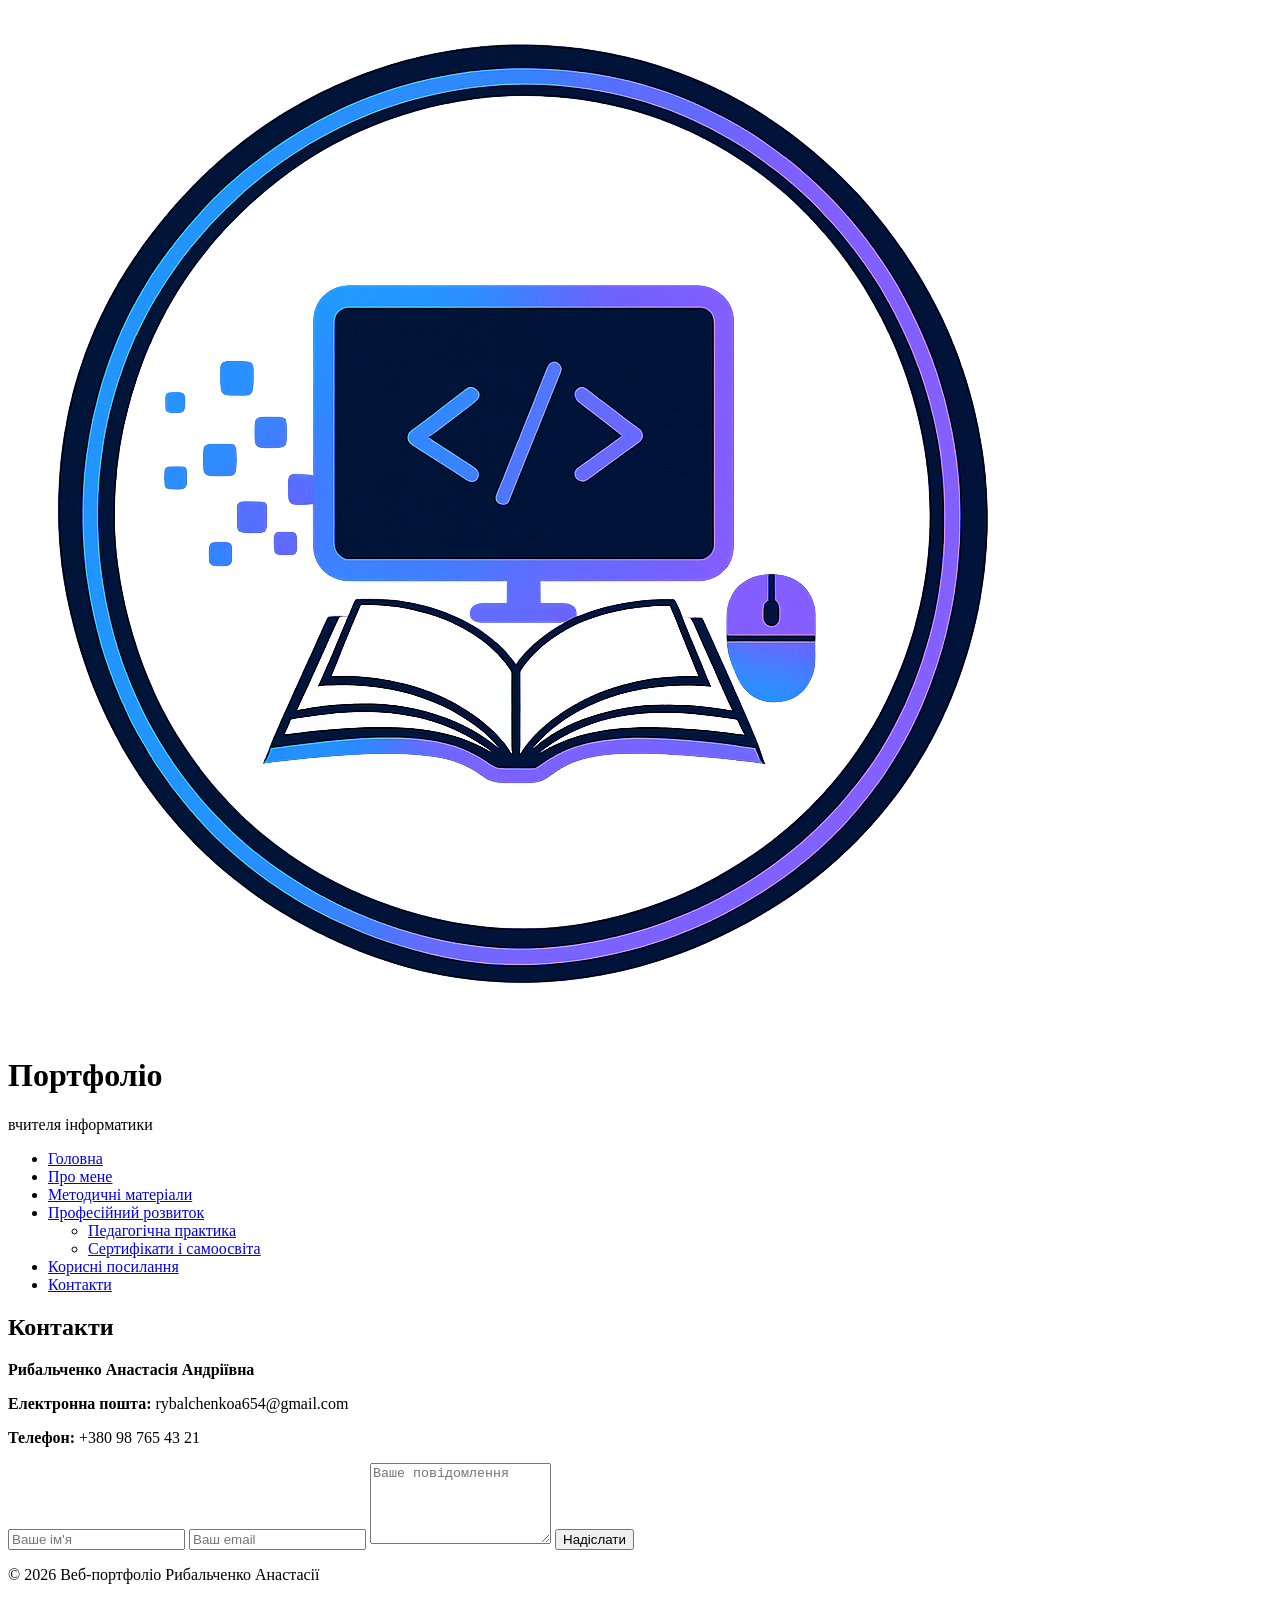
==== contacts.html @ 57e42044 "Add files via upload" ====
<!DOCTYPE html>
<html lang="uk">
<head>
    <meta charset="UTF-8">
    <meta name="viewport" content="width=device-width, initial-scale=1.0">
    <title>Професійний розвиток</title>

    <link href="https://fonts.googleapis.com/css2?family=Montserrat&family=Pliant&display=swap" rel="stylesheet">
   
    <link rel="stylesheet" href="contacts.css">
</head>

<body>

<header>
    <div class="header-container">
        <div class="logo-block">
            <img src="logo.png" alt="Логотип" class="logo">
            <div class="site-info">
                <h1>Портфоліо</h1>
                <p>вчителя інформатики</p>
            </div>
        </div>
        
        <nav>
            <ul>
                <li><a href="index.html">Головна</a></li>
                <li><a href="about.html">Про мене</a></li>
                <li><a href="materials.html">Методичні матеріали</a></li>
                <li class="dropdown">
                    <a href="skills.html">Професійний розвиток</a>
                    <ul class="dropdown-menu">
                        <li><a href="skills.html#practice">Педагогічна практика</a></li>
                        <li><a href="skills.html#selfstudy">Сертифікати і самоосвіта</a></li>
                    </ul>
                </li>
                <li><a href="links.html">Корисні посилання</a></li>
                <li><a href="contacts.html">Контакти</a></li>
            </ul>
        </nav>
    </div>
</header>

<main class="contacts">

    <h2>Контакти</h2>

    <div class="contact-box">

        <p><b>Рибальченко Анастасія Андріївна</b></p>
        <p><b>Електронна пошта:</b> rybalchenkoa654@gmail.com</p>
        <p><b>Телефон:</b> +380 98 765 43 21</p>

    </div>

    <form class="contact-form" action="https://formspree.io/f/xaqgwakj" method="POST">
        <input type="text" placeholder="Ваше ім'я" required>
        <input type="email" placeholder="Ваш email" required>
        <textarea placeholder="Ваше повідомлення" rows="5" required></textarea>

        <button type="submit">Надіслати</button>

    </form>
</main>

   

<footer>
    <p>© 2026 Веб-портфоліо Рибальченко Анастасії</p>
</footer>

</body>
</html>
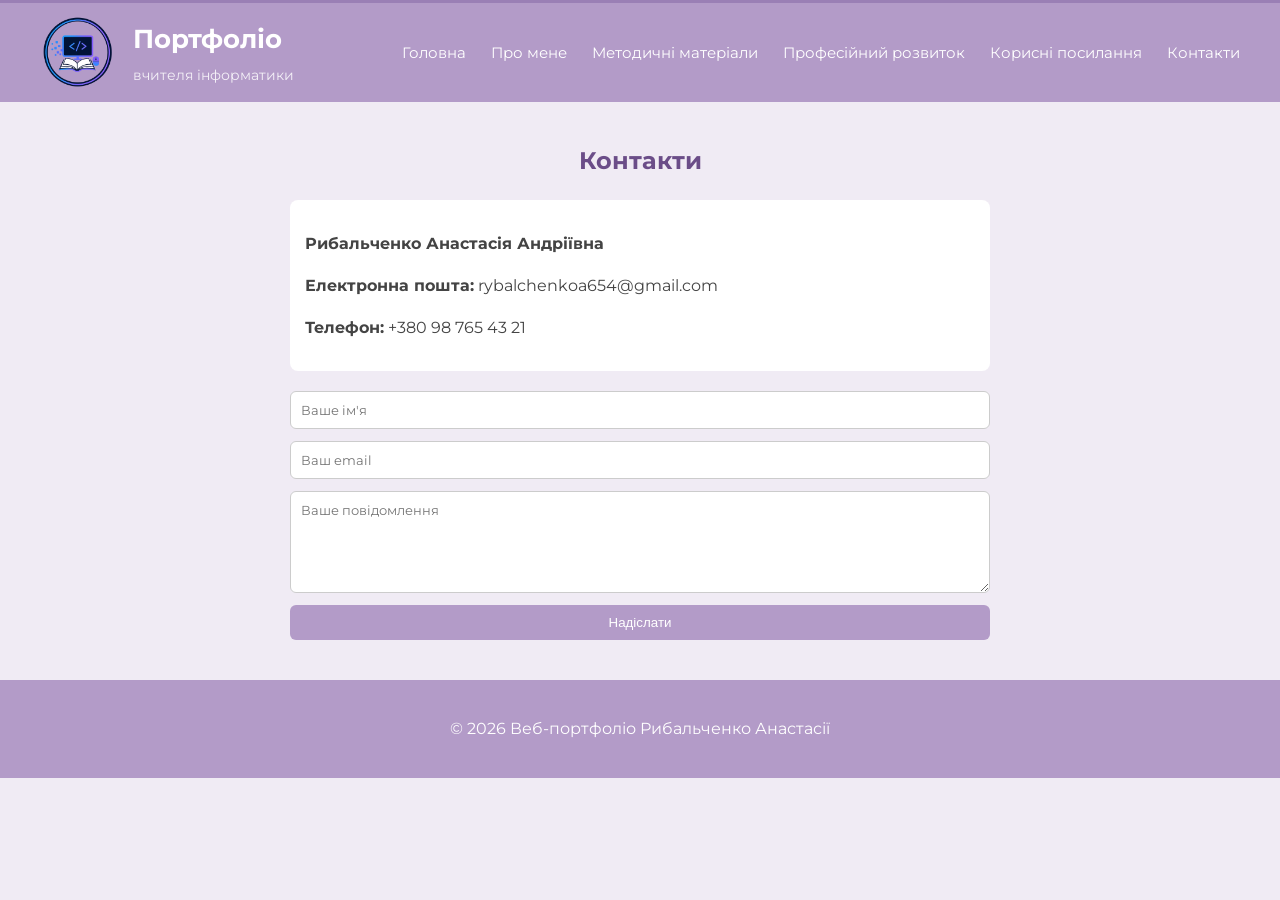
==== commit 73f0e629: "Update contacts.html" ====
--- a/contacts.html
+++ b/contacts.html
@@ -52,14 +52,12 @@
         <p><b>Телефон:</b> +380 98 765 43 21</p>
 
     </div>
-
-    <form class="contact-form" action="https://formspree.io/f/xaqgwakj" method="POST">
-        <input type="text" placeholder="Ваше ім'я" required>
-        <input type="email" placeholder="Ваш email" required>
-        <textarea placeholder="Ваше повідомлення" rows="5" required></textarea>
-
+    
+    <form id="contactForm" class="contact-form">
+        <input type="text" name="name" placeholder="Ваше ім'я" required>
+        <input type="email" name="email" placeholder="Ваш email" required>
+        <textarea name="message" placeholder="Ваше повідомлення" rows="5" required></textarea>
         <button type="submit">Надіслати</button>
-
     </form>
 </main>
 
@@ -68,6 +66,6 @@
 <footer>
     <p>© 2026 Веб-портфоліо Рибальченко Анастасії</p>
 </footer>
-
+<script src="script.js"></script>
 </body>
-</html>+</html>
--- a/contacts.css
+++ b/contacts.css
@@ -0,0 +1,176 @@
+body {
+    margin: 0;
+    font-family: 'Montserrat', sans-serif;
+    background: #F0EBF4;       
+    line-height: 1.6;
+    color: #444; 
+     
+}
+
+header {
+    background: #B39BC8;       
+    border-top: 3px solid #9A7FB5;
+    padding: 12px 40px;
+}
+
+.header-container {
+    max-width: 1400px;
+    margin: auto;
+    display: flex;
+    justify-content: space-between;
+    align-items: center;
+}
+
+.logo-block {
+    display: flex;
+    align-items: center;
+    gap: 18px;
+}
+
+.logo { height: 75px; }
+
+.site-info h1 {
+    margin: 0;
+    color: #fff;
+    font-size: 26px;
+}
+
+.site-info p {
+    margin: 4px 0 0;
+    color: rgba(255,255,255,.85);
+    font-size: 14px;
+}
+
+
+nav ul {
+    display: flex;
+    align-items: center;
+    gap: 25px;
+    list-style: none;
+    margin: 0;
+    padding: 0;
+}
+
+nav a{
+    color:#fff;
+    text-decoration:none;
+    font-size:15px;
+}
+
+nav a:hover{
+    color:#fff;
+    transition:.3s;
+    background:#8F74AC;
+    border-radius:8px;
+    padding:10px 5px;
+}
+
+.contacts{
+    max-width:700px;
+    margin:40px auto;
+    padding:0 20px;
+}
+
+.contacts h2{
+    text-align:center;
+    margin-bottom:20px;
+    color:#6B4D88;
+}
+
+
+.contact-box{
+    background:#fff;
+    padding:15px;
+    border-radius:8px;
+    margin-bottom:20px;
+}
+
+
+.contact-form{
+    display:flex;
+    flex-direction:column;
+    gap:12px;
+}
+
+.contact-form input,
+.contact-form textarea{
+    padding:10px;
+    border:1px solid #ccc;
+    border-radius:6px;
+    font-family:inherit;
+}
+
+.contact-form button{
+    background:#B39BC8;
+    color:#fff;
+    border:none;
+    padding:10px;
+    border-radius:6px;
+    cursor:pointer;
+    transition:0.3s;
+}
+
+.contact-form button:hover{
+    background:#8F74AC;
+}
+
+
+footer{
+    background:#B39BC8;
+    text-align:center;
+    padding:20px;
+    margin-top:40px;
+    color:#fff;
+    
+}
+
+
+@media(max-width:1000px){
+    .header-container{
+        flex-direction:column;
+        text-align:center;
+        gap:10px;
+    }
+
+    nav ul{
+        flex-wrap:wrap;
+        justify-content:center;
+        gap:15px;
+    }
+}
+.dropdown{
+    position:relative;
+}
+
+.dropdown-menu{
+    position:absolute;
+    top:100%;
+    left:0;
+    min-width:240px;
+    background:#B39BC8;
+    list-style:none;
+    padding:10px 0;
+    margin:0;
+    border-radius:10px;
+    display:none;
+    z-index:1000;
+}
+
+.dropdown-menu li{
+    width:100%;
+}
+
+.dropdown-menu a{
+    display:block;
+    padding:10px 15px;
+    color:white;
+    text-decoration:none;
+}
+
+.dropdown-menu a:hover{
+    background:#8F74AC;
+}
+
+.dropdown:hover .dropdown-menu{
+    display:block;
+}
